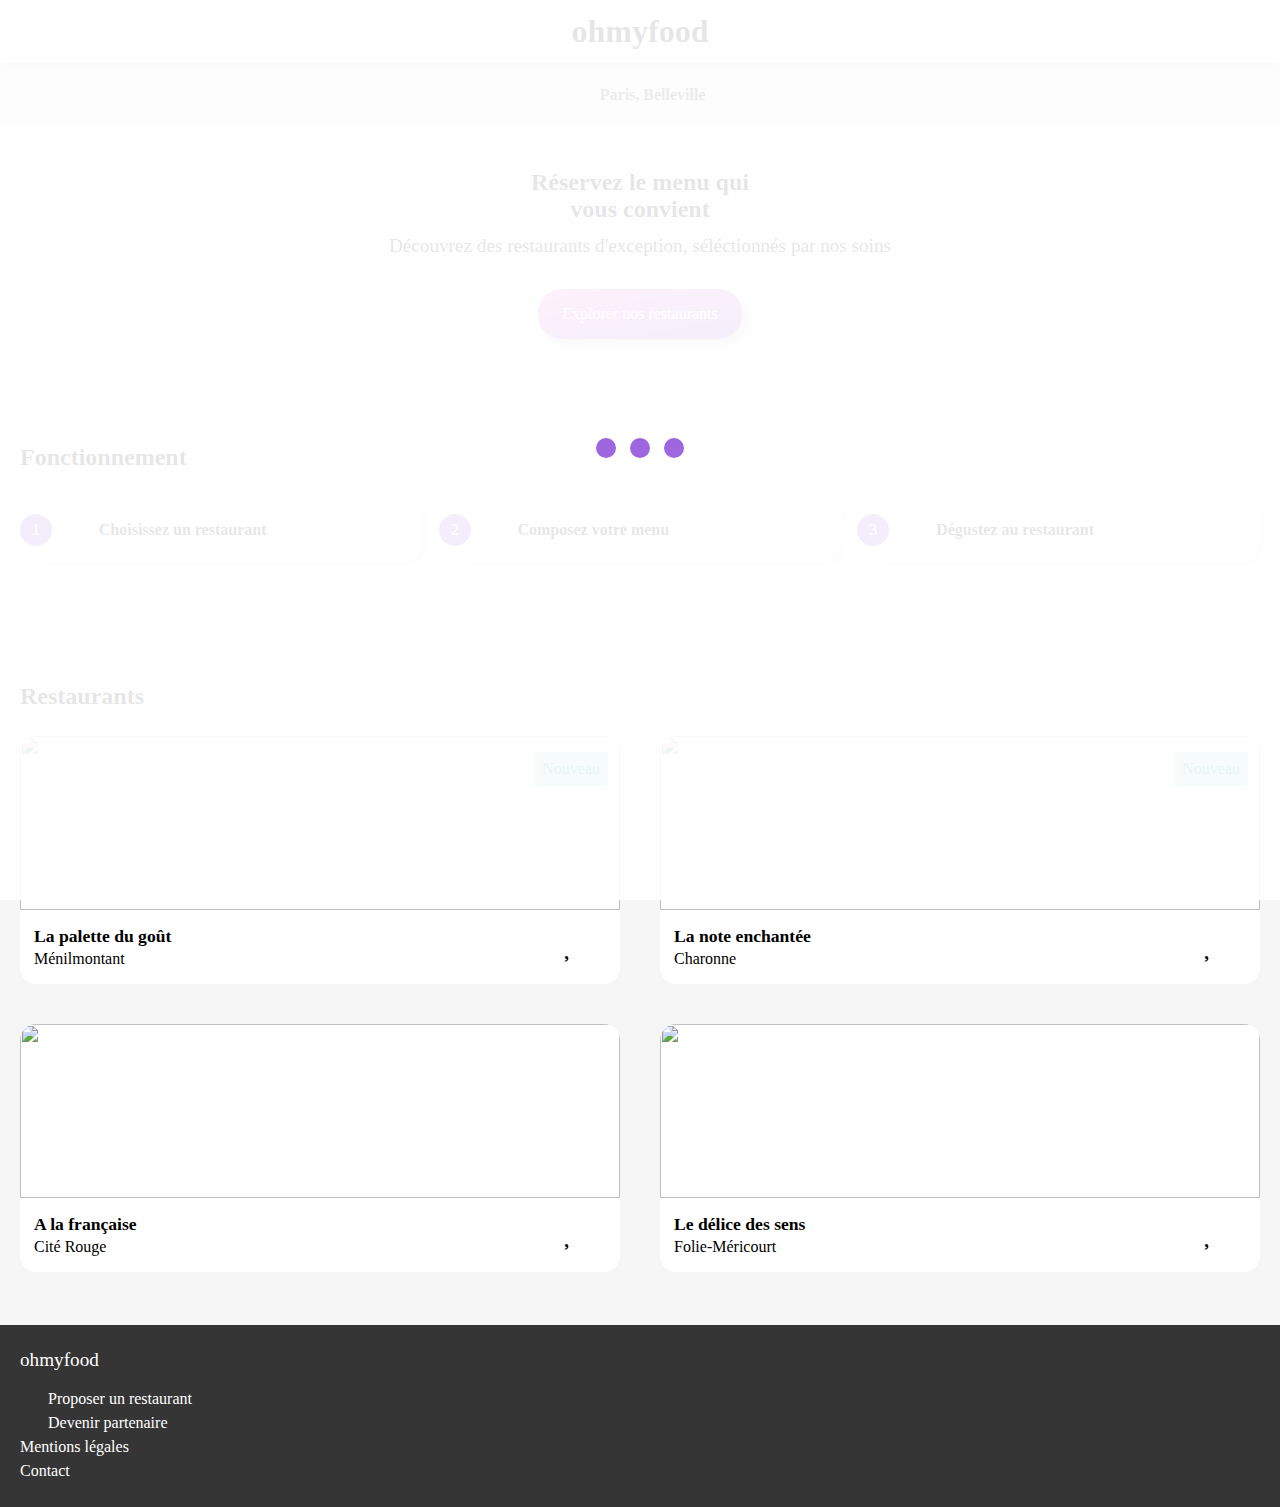
==== index.html @ 0c7fcffe "mailto" ====
<!DOCTYPE html>
<html>
<head>
<title>ohmyfood</title>
<meta charset="utf-8">
<meta content="initial-scale=1, minimum-scale=1, width=device-width" name="viewport">
<link rel="icon" href="images/favicon.ico" />
<link rel="stylesheet" href="styles/style.css">
<!-- <script src="https://kit.fontawesome.com/97f7f8b174.js" crossorigin="anonymous"></script> -->
</head>

<body>

<div class="loader-layout">
	<div class="loader-balls">
		<span></span>
		<span></span>
		<span></span>
	</div>
</div>

<header class="header">
	<h1 class="header__logo">ohmyfood</h1>
</header>





<main>
	<section class="location">
		<span class="location__text">Paris, Belleville</span>
	</section>
	<section class="cta">
		<h2 class="cta__title">Réservez le menu qui<br /> vous convient</h2>
		<p class="cta__subtitle">Découvrez des restaurants d'exception, séléctionnés par nos soins</p>
		<a class="cta__btn" href="https://google.com">Explorer nos restaurants</a>
	</section>

	<section class="howto">
		<h2 class="howto__title">Fonctionnement</h2>
		<ol class="howto__steps">
			<li class="howto__step"><span class="libelle"><span class="text">Choisissez un restaurant</span></span></li>
			<li class="howto__step"><span class="libelle"><span class="text">Composez votre menu</span></span></li>
			<li class="howto__step"><span class="libelle"><span class="text">Dégustez au restaurant</span></span></li>
		</ol>		
	</section>
	<section class="restaurants">
		<h2 class="restaurants__title">Restaurants</h2>
		<div class="restaurants__container">
			<a class="card" href="la-palette-du-gout.html">
				<img src="images/pics/1.jpg">
				<span class="card__label">Nouveau</span>
				<div class="card__footer">
					<div class="card__footer_containter">
						<h3 class="card__title">La palette du goût</h3>
						<p class="card__location">Ménilmontant</p>
					</div>
					<div class="card__btn"></div>
				</div>		
			</a>
			<a class="card" href="la-note-enchantee.html">
				<img src="images/pics/2.jpg">
				<span class="card__label">Nouveau</span>
				<div class="card__footer">
					<div class="card__footer_containter">
						<h3 class="card__title">La note enchantée</h3>
						<p class="card__location">Charonne</p>
					</div>
					<div class="card__btn"></div>
				</div>		
			</a>
			<a class="card" href="a-la-francaise.html">
				<img src="images/pics/3.jpg">
				<div class="card__footer">
					<div class="card__footer_containter">
						<h3 class="card__title">A la française</h3>
						<p class="card__location">Cité Rouge</p>
					</div>
					<div class="card__btn"></div>
				</div>		
			</a>
			<a class="card" href="le-delice-des-sens.html">
				<img src="images/pics/4.jpg">
				<div class="card__footer">
					<div class="card__footer_containter">
						<h3 class="card__title">Le délice des sens</h3>
						<p class="card__location">Folie-Méricourt</p>
					</div>
					<div class="card__btn"></div>
				</div>		
			</a>
		</div>
	</section>
</main>




<footer class="footer">
	<span class="footer__logo">ohmyfood</span>
	<ul class="footer_list">
		<li class="footer_listElement">
			<a class="footer_listElement_link" href="">Proposer un restaurant</a>
		</li>
		<li class="footer_listElement">
			<a class="footer_listElement_link" href="">Devenir partenaire</a>
		</li>
		<li class="footer_listElement">
			<a class="footer_listElement_link" href="">Mentions légales</a>
		</li>
		<li class="footer_listElement">
			<a class="footer_listElement_link" href="mailto:contact@ohmyfood.com">Contact</a>
		</li>
	</ul>
</footer>
</body>
</html>
---- styles/style.css ----
@charset "UTF-8";
:root {
  --color1: #9356dc;
  /*purple*/
  --color2: #ff79da;
  /*pink*/
  --color3: #99e2d0;
  /*light green*/
  --color_light_purple: #f5edff;
  --color_location_text: #353535;
  /*dark grey*/
  --color_location_background: #eaeaea;
  /*grey*/
  --color_cta_background: #f6f6f6;
  /*light grey*/
  --color_restaurants_background: #f6f6f6;
  /*light grey*/
  --color_footer: #353535;
  /*dark grey*/
  --color_menu_background: #f6f6f6;
  /*light grey*/
}

@font-face {
  font-family: "Roboto";
  src: url("../fonts/Roboto/Roboto-Thin.ttf") format("truetype");
  font-weight: 100;
  font-style: normal;
}
@font-face {
  font-family: "Roboto";
  src: url("../fonts/Roboto/Roboto-Light.ttf") format("truetype");
  font-weight: 300;
  font-style: normal;
}
@font-face {
  font-family: "Roboto";
  src: url("../fonts/Roboto/Roboto-Regular.ttf") format("truetype");
  font-weight: normal;
  font-style: normal;
}
@font-face {
  font-family: "Roboto";
  src: url("../fonts/Roboto/Roboto-Bold.ttf") format("truetype");
  font-weight: bold;
  font-style: normal;
}
@font-face {
  font-family: "Fontawesome-solid";
  src: url("../fonts/Fontawesome/fa-solid-900.ttf");
}
@font-face {
  font-family: "Fontawesome";
  src: url("../fonts/Fontawesome/fa-regular-400.ttf");
}
@font-face {
  font-family: "Shrikhand";
  src: url("../fonts/Shrikhand/Shrikhand-Regular.ttf");
}
* {
  margin: 0;
  padding: 0;
}

html {
  font-size: 16px;
}

body {
  font-family: "Roboto";
  font-weight: normal;
  font-style: normal;
}

.header {
  box-shadow: 0px 0px 8px 0px rgba(0, 0, 0, 0.4);
  position: relative;
  line-height: 3.9375rem;
  text-align: center;
}
.header__logo {
  font-family: "Shrikhand";
  font-size: 2rem;
}

.footer {
  background-color: var(--color_footer);
  color: white;
  padding: 1.5rem calc(20px + (max((100% - 1440px) * -1, 100% - 1440px) + 100% - 1440px) / 2 / 2);
}
.footer__logo {
  display: inline-block;
  font-family: "Shrikhand";
  font-size: 1.2rem;
  margin-bottom: 1rem;
}
.footer_list {
  list-style: none;
}
.footer_listElement_link {
  text-decoration: none;
  padding-left: 0rem;
  color: white;
  line-height: 1.5rem;
}
.footer_listElement_link:hover {
  --text-decoration: none;
}
.footer_listElement_link::before {
  display: inline-block;
  width: 1.75rem;
  font-family: "Fontawesome-solid";
  vertical-align: baseline;
}
.footer_listElement:nth-child(1) .footer_listElement_link::before {
  content: "\f2e7";
}
.footer_listElement:nth-child(2) .footer_listElement_link::before {
  content: "\f4c4";
}

.location {
  background-color: var(--color_location_background);
  line-height: 3.9375rem;
  text-align: center;
}
.location__text {
  color: var(--color_location_text);
  font-size: 1rem;
  font-weight: 700;
}
.location__text::before {
  font-family: "Fontawesome-solid";
  content: "\f3c5";
  vertical-align: baseline;
  padding-right: 0.8rem;
}

.cta {
  background-color: var(--color_cta_background);
  padding: 2.6875rem 2rem 3.5625rem 2rem;
  text-align: center;
}
.cta__title {
  margin-bottom: 0.75rem;
}
.cta__subtitle {
  margin-bottom: 2rem;
  font-size: 1.2rem;
  font-family: "Roboto";
  font-weight: 300;
}
.cta__btn {
  text-decoration: none;
  color: white;
  background-color: #686868;
  background-image: linear-gradient(350deg, rgba(147, 86, 220, 0.9), rgba(255, 121, 218, 0.9));
  transition-duration: 0.25s;
  box-shadow: 0.25rem 0.25rem 10px rgba(0, 0, 0, 0.25);
  border-radius: 1.5rem;
  display: inline-block;
  padding: 1rem 1.5rem;
}
.cta__btn:hover {
  background-color: white;
  box-shadow: 0.25rem 0.25rem 10px rgba(0, 0, 0, 0.5);
}

.howto {
  max-width: 1400px;
  margin: 3rem auto 0 auto;
  padding-left: 20px;
  padding-right: 20px;
  padding-bottom: 4.25rem;
}
.howto__title {
  margin: 0rem 0rem 1.625rem 0rem;
}
.howto__steps {
  /*ol*/
  display: flex;
  flex-wrap: wrap;
  gap: 1rem;
  counter-reset: listCounter;
  list-style: none;
}
.howto__step {
  /*li*/
  flex-grow: 1;
  counter-increment: listCounter 1;
  line-height: 2rem;
  box-shadow: 0.25rem 0.25rem 0.5rem rgba(0, 0, 0, 0.13);
  margin-left: 1rem;
  padding-top: 1rem;
  padding-bottom: 1rem;
  --x: calc(842px - 100%);
  --p_1_0: calc(min((max(var(--x) * (-1), var(--x)) + var(--x)) / 2 * 10, 1px));
  --n_1_0: calc(min((max(var(--x) * (-1), var(--x)) - var(--x)) / 2 * 10, 1px));
  --0_1_0: calc(min(max(var(--x) * (-1), var(--x)) * 10, 1px) * (-1) + 1px);
  width: calc(var(--p_1_0) * 842 + var(--n_1_0) * 250 + var(--0_1_0) * 250);
  white-space: nowrap;
  border-radius: 1.25rem;
  cursor: pointer;
}
.howto__step::before {
  /*flex-shrink: 0;*/
  content: counter(listCounter);
  border-radius: 100%;
  position: relative;
  left: -1rem;
  height: 2rem;
  width: 2rem;
  background-color: var(--color1);
  color: white;
  display: inline-flex;
  justify-content: center;
  align-items: center;
}
.howto__step:hover {
  transition: 0.3s;
  background-color: var(--color_light_purple);
}
.howto__step:nth-child(1) .libelle::before {
  content: "\f3cd";
}
.howto__step:nth-child(2) .libelle::before {
  content: "\f0ca";
}
.howto__step:nth-child(3) .libelle::before {
  content: "\f54e";
}
.howto__step .libelle {
  position: relative;
  font-size: 1rem;
  font-family: "Roboto";
  font-weight: bold;
}
.howto__step .libelle .text {
  display: inline-block;
  width: calc(100% - 6rem);
  white-space: normal;
  display: inline-table;
  /*permet baseline sur la premiere ligne de box*/
}
.howto__step .libelle::before {
  font-family: "Fontawesome-solid";
  font-size: 19px;
  -webkit-font-smoothing: antialiased;
  -moz-osx-font-smoothing: grayscale;
  color: grey;
  margin-right: 1rem;
}

.restaurants {
  /*max-width: 1400px /*
  /*min padding left right : 20px */
  padding: 3.3125rem calc(20px + (max((100% - 1440px) * -1, 100% - 1440px) + 100% - 1440px) / 2 / 2);
  background-color: var(--color_restaurants_background);
}
.restaurants__title {
  margin: 0rem 0rem 1.625rem 0rem;
}
.restaurants__container {
  display: flex;
  flex-wrap: wrap;
  gap: 40px;
  font-size: 0px;
}

.card {
  flex-grow: 1;
  flex-shrink: 1;
  display: block;
  position: relative;
  background-color: white;
  text-decoration: none;
  color: black;
  border-radius: 1rem;
  width: calc((100% - 40px) / 2);
  /*il ne pourra y avoir que 2 items maximum par row  */
  /*on peut pas mettre une valeur en dure. Si trop grande, il pourrait n'y avoir que 1 item, alors que nous en voulons 2. Si trop petite, alors, trop d'items (>2) se placeraient sur la ligne */
  min-width: min(400px, 100%);
  /*force le passage à la ligne suivante*/
}
.card img {
  width: 100%;
  height: 174px;
  border-radius: 1rem 1rem 0 0;
  object-fit: cover;
}
.card__label {
  background-color: #99e2d0;
  color: #008766;
  padding: 0.5rem;
  border-radius: 0.125rem;
  font-size: 1rem;
  position: absolute;
  top: 1rem;
  right: 0.75rem;
}
.card__footer {
  display: flex;
  padding-left: 0.875rem;
  padding-right: 1.5rem;
  justify-content: space-between;
}
.card__title {
  font-size: 1.1rem;
  margin-top: 1rem;
  margin-bottom: 0.1875rem;
}
.card__location {
  font-size: 1rem;
  margin-bottom: 1rem;
}
.card__btn {
  position: relative;
  width: 2rem;
  height: 2rem;
  margin-top: 1rem;
}
.card__btn:hover::after {
  opacity: 1;
}
.card__btn:hover::before {
  opacity: 0;
}
.card__btn::before {
  transition: 0.5s;
  opacity: 1;
  position: absolute;
  display: inline-block;
  font-size: 2rem;
  font-family: "Fontawesome";
  content: "\f004";
}
.card__btn::after {
  transition: 0.5s;
  opacity: 0;
  position: absolute;
  display: inline-block;
  font-size: 2rem;
  font-family: "Fontawesome-solid";
  content: "\f004";
  background: linear-gradient(0deg, #9356dc, #ff79da);
  -webkit-background-clip: text;
  -webkit-text-fill-color: transparent;
}

.loader-layout {
  position: fixed;
  left: 0;
  top: 0;
  height: 100%;
  width: 100%;
  display: flex;
  align-items: center;
  justify-content: center;
  background-color: white;
  opacity: 0.9;
  animation: loader-layout 0.01s;
  animation-delay: 1.75s;
  animation-fill-mode: both;
  z-index: 1000;
}

@keyframes loader-layout {
  100% {
    opacity: 0;
    z-index: -10;
  }
}
.loader-balls span {
  display: inline-block;
  width: 20px;
  height: 20px;
  border-radius: 100%;
  background-color: var(--color1);
  margin: 35px 5px;
}

.loader-balls span:nth-child(1) {
  animation: bounce 1s ease-in-out infinite;
}

.loader-balls span:nth-child(2) {
  animation: bounce 1s ease-in-out 0.33s infinite;
}

.loader-balls span:nth-child(3) {
  animation: bounce 1s ease-in-out 0.66s infinite;
}

@keyframes bounce {
  0%, 75%, 100% {
    transform: translateY(0);
  }
  25% {
    transform: translateY(-20px);
  }
}
.header__back {
  text-decoration: none;
  color: black;
  position: absolute;
  top: 50%;
  left: 0px;
  margin-left: 2rem;
  transform: translateY(-50%);
}
.header__back::before {
  font-family: Fontawesome-solid;
  content: "\f060";
  font-size: 1.2rem;
}

.hero {
  --max-width: 100%;
  max-height: 32rem;
  width: 100%;
  aspect-ratio: 1.6;
  object-fit: cover;
}

.menu {
  position: relative;
  z-index: 1;
  margin-top: -4rem;
  margin-left: auto;
  margin-right: auto;
  padding-top: 2rem;
  padding-left: 20px;
  padding-right: 20px;
  padding-bottom: 8rem;
  max-width: 1400px;
  border-radius: 2rem 2rem 0 0;
  background-color: var(--color_menu_background);
}
.menu__header {
  display: flex;
  justify-content: space-between;
  align-items: baseline;
}
.menu__title {
  font-family: "Shrikhand";
  font-size: 1.5rem;
  margin-bottom: 1rem;
}
.menu__btn {
  position: relative;
  width: 2rem;
  height: 2rem;
  margin-top: 1rem;
}
.menu__btn:hover::after {
  opacity: 1;
}
.menu__btn:hover::before {
  opacity: 0;
}
.menu__btn::before {
  transition: 0.5s;
  opacity: 1;
  position: absolute;
  display: inline-block;
  font-size: 2rem;
  font-family: "Fontawesome";
  content: "\f004";
}
.menu__btn::after {
  transition: 0.5s;
  opacity: 0;
  position: absolute;
  display: inline-block;
  font-size: 2rem;
  font-family: "Fontawesome-solid";
  content: "\f004";
  background: linear-gradient(0deg, #9356dc, #ff79da);
  -webkit-background-clip: text;
  -webkit-text-fill-color: transparent;
}

.submenus {
  display: flex;
  flex-wrap: wrap;
  gap: 40px;
}

.submenu {
  flex-grow: 1;
  /*flex-shrink: 1;*/
  --x: calc(950px - 100%);
  /* 950 = 290 * 3 + 40 * 2 */
  --p_1_0: calc(min((max(var(--x) * (-1), var(--x)) + var(--x)) / 2 * 10, 1px));
  --n_1_0: calc(min((max(var(--x) * (-1), var(--x)) - var(--x)) / 2 * 10, 1px));
  --0_1_0: calc(min(max(var(--x) * (-1), var(--x)) * 10, 1px) * (-1) + 1px);
  width: calc(var(--p_1_0) * 950 + var(--n_1_0) * 1 + var(--0_1_0) * 1);
  max-width: 100%;
}
.submenu__title {
  position: relative;
  text-transform: uppercase;
  padding-bottom: 0.5rem;
  font-weight: 400;
  margin-bottom: 2rem;
}
.submenu__title::after {
  content: "";
  width: 3rem;
  height: 0.25rem;
  background-color: #99e2d0;
  position: absolute;
  left: 0;
  bottom: 0;
}

.dish {
  display: flex;
  justify-content: space-between;
  padding: 1rem;
  margin-bottom: 1rem;
  border-radius: 0.75rem;
  background-color: white;
  white-space: nowrap;
  text-overflow: ellipsis;
  overflow: hidden;
  box-shadow: 0.25rem 0.25rem 1rem rgba(0, 0, 0, 0.1);
  opacity: 0;
  animation: dish_fadeinup 0.7s forwards ease-out;
}
.dish:nth-child(3) {
  --animation: dish_fadeinup 0.7s forwards ease-out;
  animation-delay: 0.3s;
}
.dish:nth-child(4) {
  --animation: dish_fadeinup 0.7s forwards ease-out;
  animation-delay: 0.6s;
}
.dish:nth-child(5) {
  --animation: dish_fadeinup 0.7s forwards ease-out;
  animation-delay: 0.9s;
}
.dish__container {
  white-space: nowrap;
  text-overflow: ellipsis;
  overflow: hidden;
  flex-grow: 1;
}
.dish__title {
  white-space: nowrap;
  text-overflow: ellipsis;
  overflow: hidden;
}
.dish__description {
  white-space: nowrap;
  text-overflow: ellipsis;
  overflow: hidden;
}
.dish__price {
  align-self: flex-end;
  flex-grow: 0;
  font-weight: bold;
}
.dish:hover .dish__check {
  margin-right: -1rem;
}
.dish__check {
  flex-shrink: 0;
  background-color: var(--color3);
  margin: -1rem -5rem -1rem 1rem;
  width: 4rem;
  display: flex;
  align-items: center;
  justify-content: center;
  transition-duration: 0.5s;
  /*  height: 1rem;
    width: 1rem;*/
}
.dish__check::before {
  /*display: inline-block;*/
  display: flex;
  justify-content: center;
  align-items: center;
  height: 1.6rem;
  width: 1.6rem;
  background-color: white;
  border-radius: 100%;
  /*content: url(../images/icons/check-solid-red.svg);*/
  font-family: "Fontawesome-solid";
  color: var(--color3);
  content: "\f00c";
  transform: rotate(-360deg);
  transition-duration: 0.5s;
}
.dish:hover .dish__check::before {
  transform: rotate(0);
}

@keyframes dish_fadeinup {
  0% {
    transform: translateY(1rem);
    opacity: 0;
  }
  50% {
    opacity: 0.5;
  }
  100% {
    transform: translateY(0);
    opacity: 1;
  }
}
.order__btn {
  text-decoration: none;
  color: white;
  background-color: #686868;
  background-image: linear-gradient(350deg, rgba(147, 86, 220, 0.9), rgba(255, 121, 218, 0.9));
  transition-duration: 0.25s;
  box-shadow: 0.25rem 0.25rem 10px rgba(0, 0, 0, 0.25);
  border-radius: 1.5rem;
  display: inline-block;
  padding: 1rem 1.5rem;
  position: absolute;
  right: 50%;
  transform: translate(50%, 2rem);
}
.order__btn:hover {
  background-color: white;
  box-shadow: 0.25rem 0.25rem 10px rgba(0, 0, 0, 0.5);
}

/*# sourceMappingURL=style.css.map */
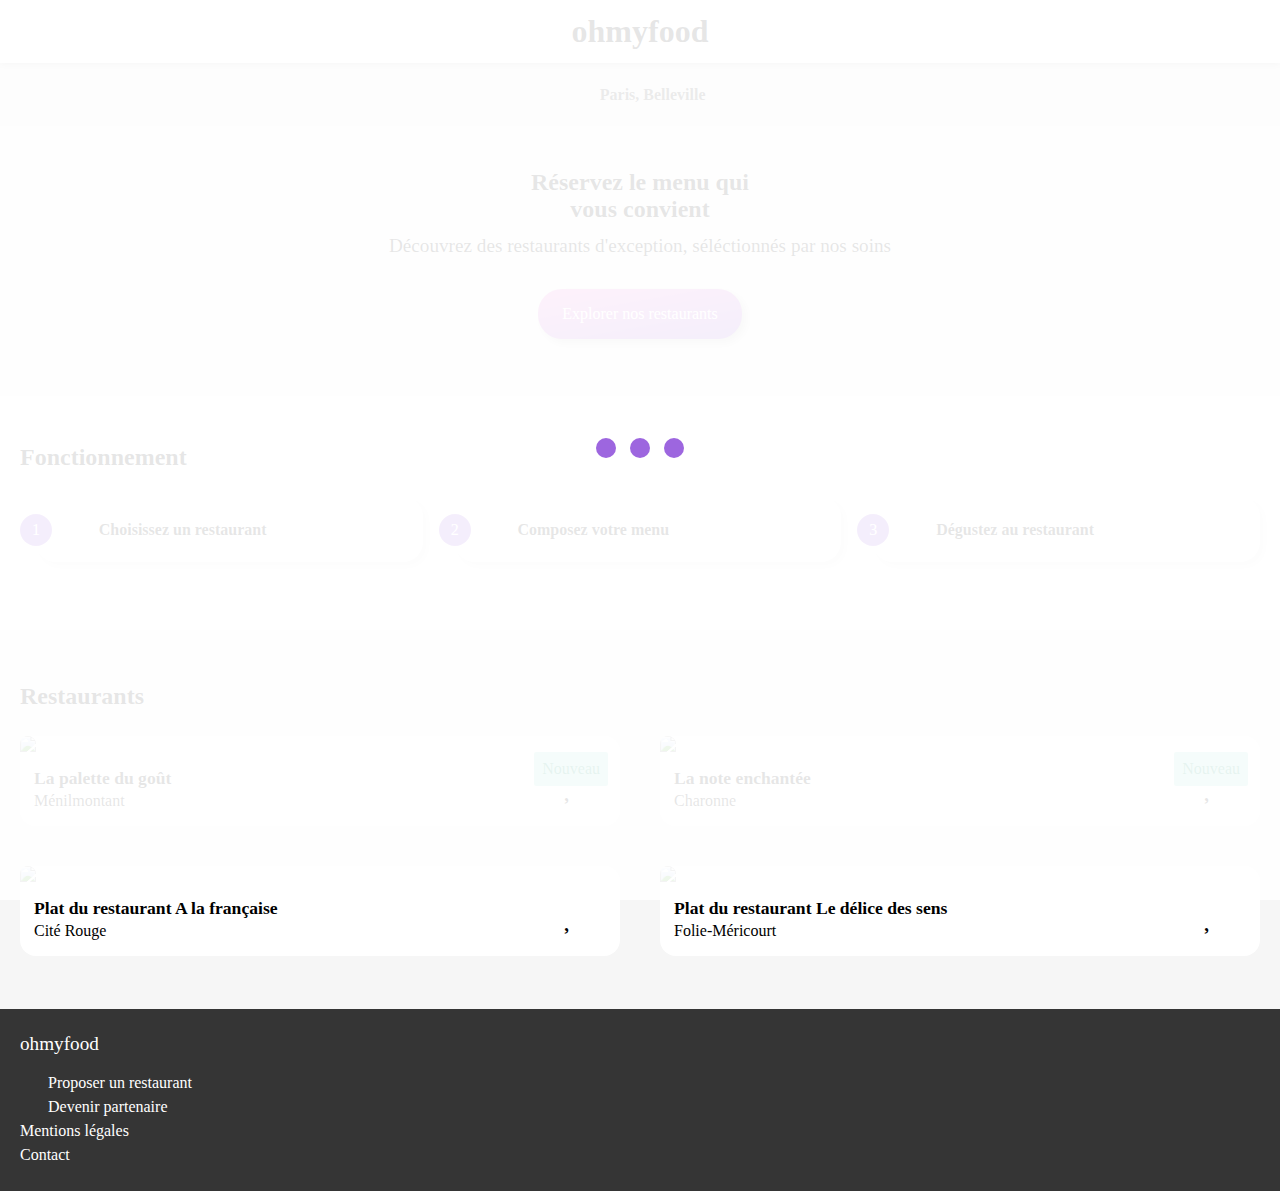
==== commit 485d1960: "section h2" ====
--- a/index.html
+++ b/index.html
@@ -1,12 +1,12 @@
 <!DOCTYPE html>
-<html>
+<html lang="fr">
 <head>
 <title>ohmyfood</title>
 <meta charset="utf-8">
 <meta content="initial-scale=1, minimum-scale=1, width=device-width" name="viewport">
 <link rel="icon" href="images/favicon.ico" />
 <link rel="stylesheet" href="styles/style.css">
-<!-- <script src="https://kit.fontawesome.com/97f7f8b174.js" crossorigin="anonymous"></script> -->
+
 </head>
 
 <body>
@@ -29,7 +29,7 @@
 
 <main>
 	<section class="location">
-		<span class="location__text">Paris, Belleville</span>
+		<h2 class="location__text">Paris, Belleville</h2>
 	</section>
 	<section class="cta">
 		<h2 class="cta__title">Réservez le menu qui<br /> vous convient</h2>
@@ -49,7 +49,7 @@
 		<h2 class="restaurants__title">Restaurants</h2>
 		<div class="restaurants__container">
 			<a class="card" href="la-palette-du-gout.html">
-				<img src="images/pics/1.jpg">
+				<img src="images/pics/1.jpg" alt="Plat du restaurant La palette du goût">
 				<span class="card__label">Nouveau</span>
 				<div class="card__footer">
 					<div class="card__footer_containter">
@@ -60,7 +60,7 @@
 				</div>		
 			</a>
 			<a class="card" href="la-note-enchantee.html">
-				<img src="images/pics/2.jpg">
+				<img src="images/pics/2.jpg" alt="Plat du restaurant La note enchantée">
 				<span class="card__label">Nouveau</span>
 				<div class="card__footer">
 					<div class="card__footer_containter">
@@ -71,20 +71,20 @@
 				</div>		
 			</a>
 			<a class="card" href="a-la-francaise.html">
-				<img src="images/pics/3.jpg">
+				<img src="images/pics/3.jpg" alt="A la française">
 				<div class="card__footer">
 					<div class="card__footer_containter">
-						<h3 class="card__title">A la française</h3>
+						<h3 class="card__title">Plat du restaurant A la française</h3>
 						<p class="card__location">Cité Rouge</p>
 					</div>
 					<div class="card__btn"></div>
 				</div>		
 			</a>
 			<a class="card" href="le-delice-des-sens.html">
-				<img src="images/pics/4.jpg">
+				<img src="images/pics/4.jpg" alt="Le délice des sens">
 				<div class="card__footer">
 					<div class="card__footer_containter">
-						<h3 class="card__title">Le délice des sens</h3>
+						<h3 class="card__title">Plat du restaurant Le délice des sens</h3>
 						<p class="card__location">Folie-Méricourt</p>
 					</div>
 					<div class="card__btn"></div>
--- a/styles/style.css
+++ b/styles/style.css
@@ -119,6 +119,58 @@
   content: "\f4c4";
 }
 
+.loader-layout {
+  position: fixed;
+  left: 0;
+  top: 0;
+  height: 100%;
+  width: 100%;
+  display: flex;
+  align-items: center;
+  justify-content: center;
+  background-color: white;
+  opacity: 0.9;
+  animation: loader-layout 0.01s;
+  animation-delay: 1.75s;
+  animation-fill-mode: both;
+  z-index: 1000;
+}
+
+@keyframes loader-layout {
+  100% {
+    opacity: 0;
+    z-index: -10;
+  }
+}
+.loader-balls span {
+  display: inline-block;
+  width: 20px;
+  height: 20px;
+  border-radius: 100%;
+  background-color: var(--color1);
+  margin: 35px 5px;
+}
+
+.loader-balls span:nth-child(1) {
+  animation: bounce 1s ease-in-out infinite;
+}
+
+.loader-balls span:nth-child(2) {
+  animation: bounce 1s ease-in-out 0.33s infinite;
+}
+
+.loader-balls span:nth-child(3) {
+  animation: bounce 1s ease-in-out 0.66s infinite;
+}
+
+@keyframes bounce {
+  0%, 75%, 100% {
+    transform: translateY(0);
+  }
+  25% {
+    transform: translateY(-20px);
+  }
+}
 .location {
   background-color: var(--color_location_background);
   line-height: 3.9375rem;
@@ -153,9 +205,9 @@
 .cta__btn {
   text-decoration: none;
   color: white;
+  transition-duration: 0.25s;
   background-color: #686868;
   background-image: linear-gradient(350deg, rgba(147, 86, 220, 0.9), rgba(255, 121, 218, 0.9));
-  transition-duration: 0.25s;
   box-shadow: 0.25rem 0.25rem 10px rgba(0, 0, 0, 0.25);
   border-radius: 1.5rem;
   display: inline-block;
@@ -245,8 +297,6 @@
 .howto__step .libelle::before {
   font-family: "Fontawesome-solid";
   font-size: 19px;
-  -webkit-font-smoothing: antialiased;
-  -moz-osx-font-smoothing: grayscale;
   color: grey;
   margin-right: 1rem;
 }
@@ -343,62 +393,11 @@
   font-family: "Fontawesome-solid";
   content: "\f004";
   background: linear-gradient(0deg, #9356dc, #ff79da);
+  background-clip: text;
   -webkit-background-clip: text;
-  -webkit-text-fill-color: transparent;
-}
-
-.loader-layout {
-  position: fixed;
-  left: 0;
-  top: 0;
-  height: 100%;
-  width: 100%;
-  display: flex;
-  align-items: center;
-  justify-content: center;
-  background-color: white;
-  opacity: 0.9;
-  animation: loader-layout 0.01s;
-  animation-delay: 1.75s;
-  animation-fill-mode: both;
-  z-index: 1000;
-}
-
-@keyframes loader-layout {
-  100% {
-    opacity: 0;
-    z-index: -10;
-  }
-}
-.loader-balls span {
-  display: inline-block;
-  width: 20px;
-  height: 20px;
-  border-radius: 100%;
-  background-color: var(--color1);
-  margin: 35px 5px;
-}
-
-.loader-balls span:nth-child(1) {
-  animation: bounce 1s ease-in-out infinite;
-}
-
-.loader-balls span:nth-child(2) {
-  animation: bounce 1s ease-in-out 0.33s infinite;
-}
-
-.loader-balls span:nth-child(3) {
-  animation: bounce 1s ease-in-out 0.66s infinite;
-}
-
-@keyframes bounce {
-  0%, 75%, 100% {
-    transform: translateY(0);
-  }
-  25% {
-    transform: translateY(-20px);
-  }
-}
+  color: transparent;
+}
+
 .header__back {
   text-decoration: none;
   color: black;
@@ -476,8 +475,9 @@
   font-family: "Fontawesome-solid";
   content: "\f004";
   background: linear-gradient(0deg, #9356dc, #ff79da);
+  background-clip: text;
   -webkit-background-clip: text;
-  -webkit-text-fill-color: transparent;
+  color: transparent;
 }
 
 .submenus {
@@ -529,15 +529,12 @@
   animation: dish_fadeinup 0.7s forwards ease-out;
 }
 .dish:nth-child(3) {
-  --animation: dish_fadeinup 0.7s forwards ease-out;
   animation-delay: 0.3s;
 }
 .dish:nth-child(4) {
-  --animation: dish_fadeinup 0.7s forwards ease-out;
   animation-delay: 0.6s;
 }
 .dish:nth-child(5) {
-  --animation: dish_fadeinup 0.7s forwards ease-out;
   animation-delay: 0.9s;
 }
 .dish__container {
@@ -560,6 +557,7 @@
   align-self: flex-end;
   flex-grow: 0;
   font-weight: bold;
+  margin-left: 1rem;
 }
 .dish:hover .dish__check {
   margin-right: -1rem;
